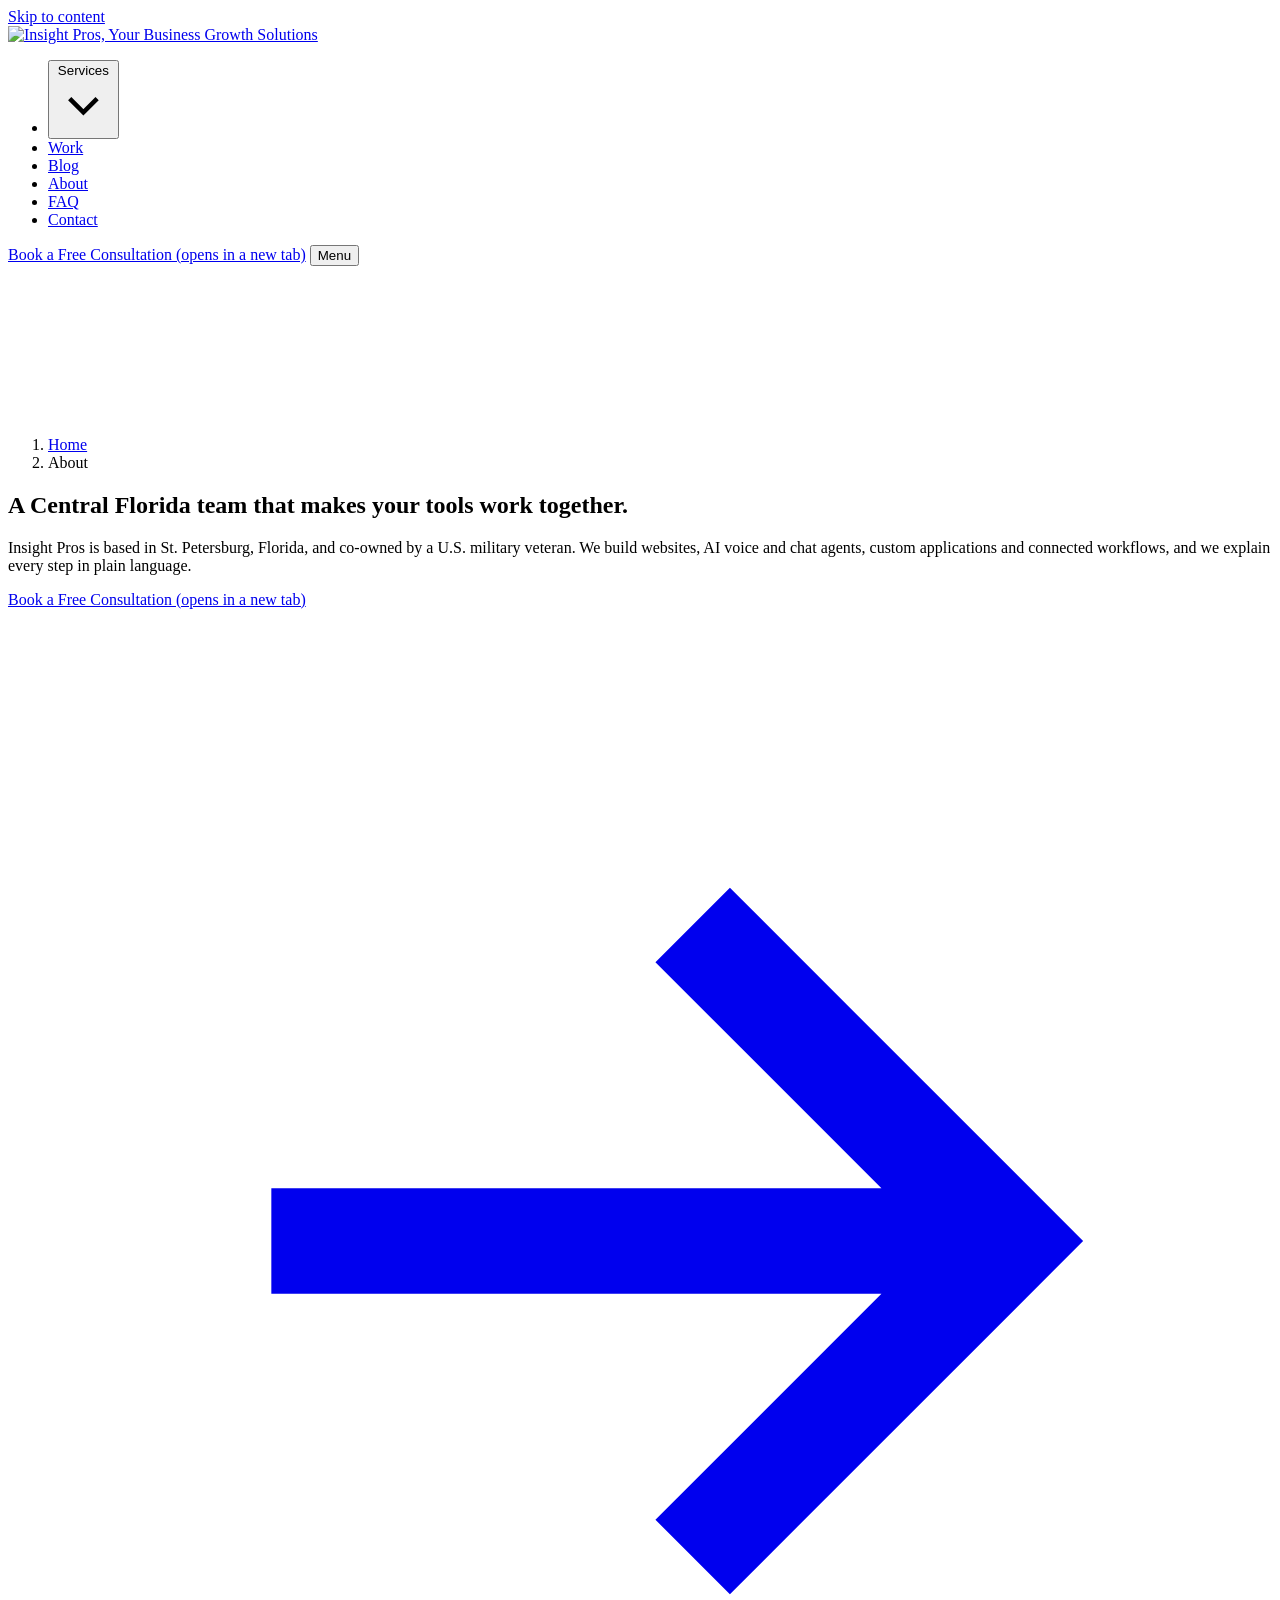
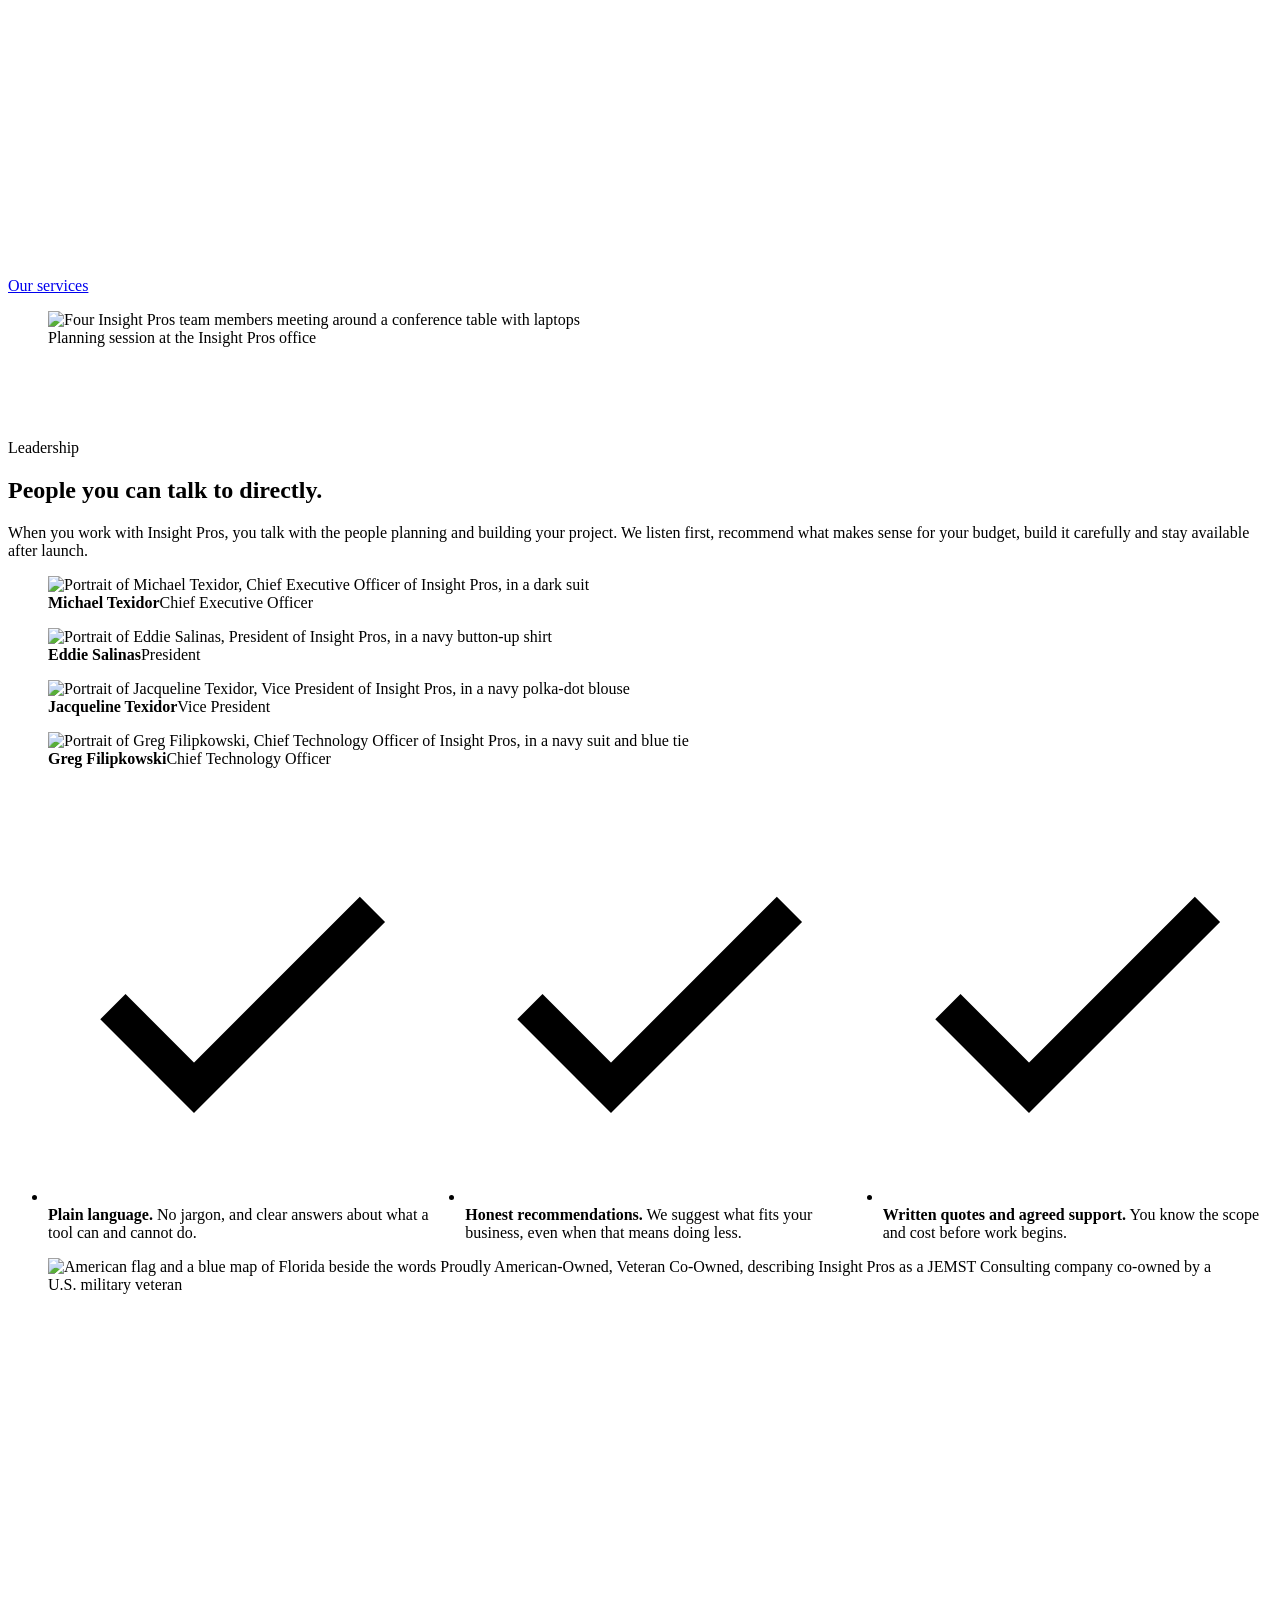
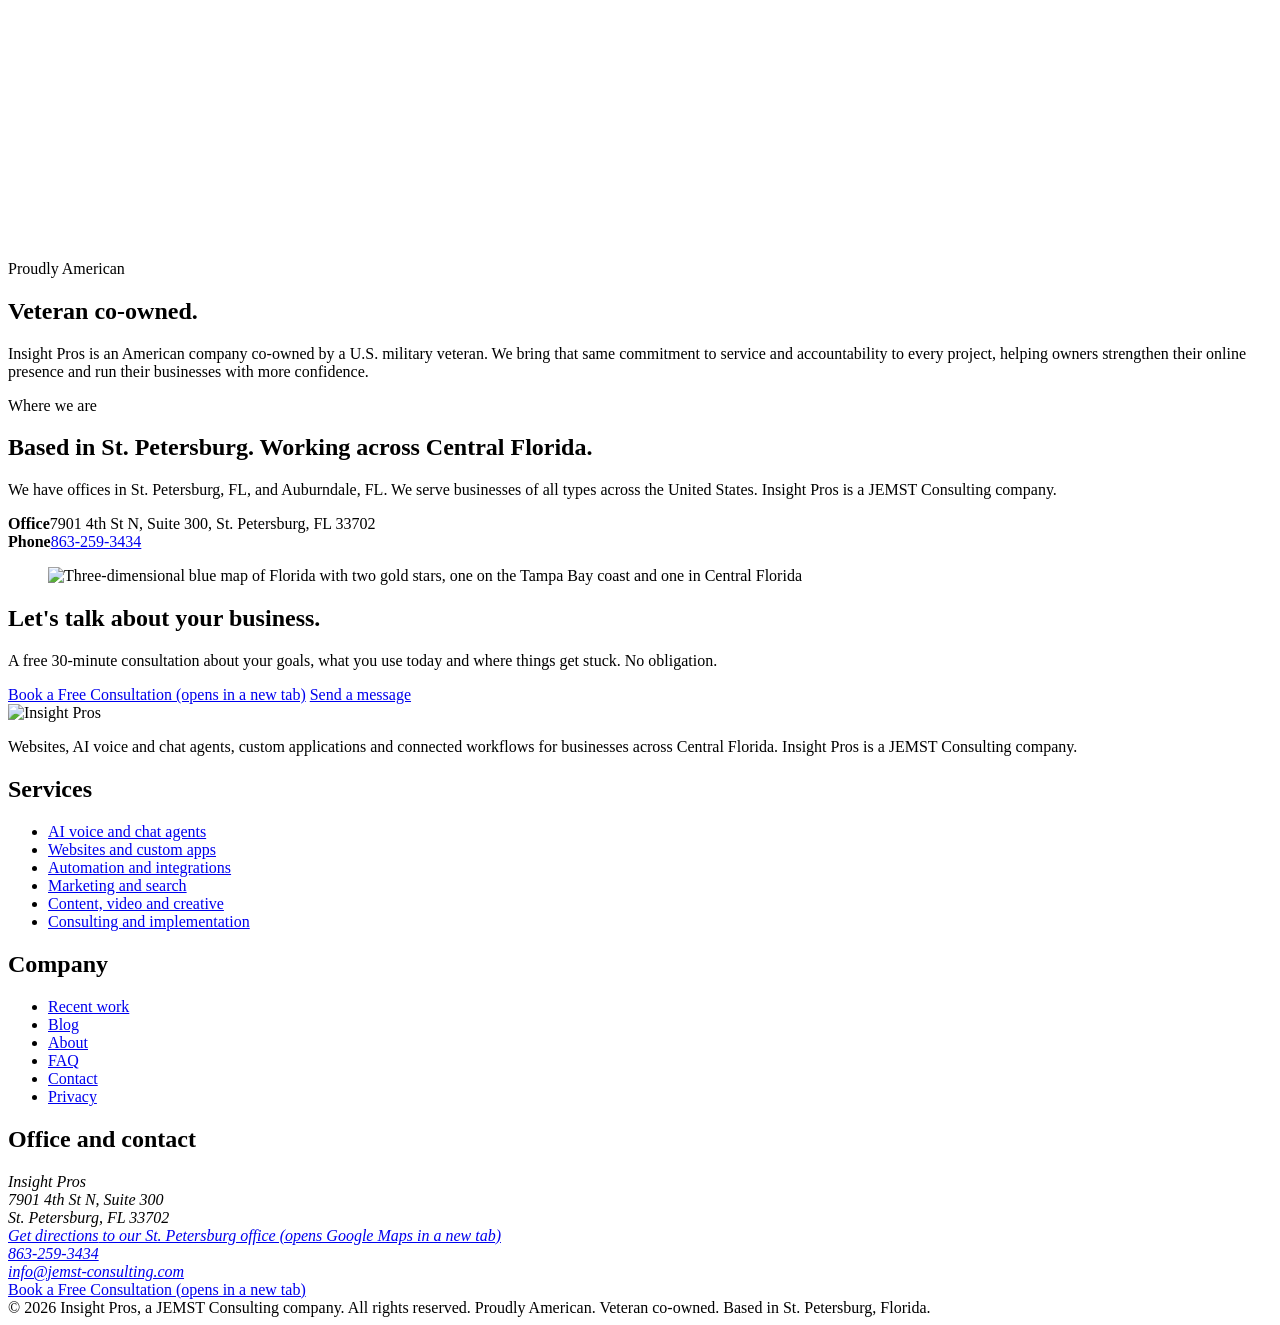
==== about/index.html @ 2dea3bfc "Preview: update 2026-10-23T02:28Z" ====
<!doctype html>
<html lang="en" class="no-js">
<head>
  <meta charset="utf-8">
<meta name="viewport" content="width=device-width, initial-scale=1, viewport-fit=cover">
<meta name="robots" content="noindex, nofollow">
<meta name="theme-color" content="#02060f">
<meta name="format-detection" content="telephone=no">
<link rel="icon" href="/insight-pros-v2-preview/favicon.ico" sizes="any">
<link rel="icon" type="image/png" sizes="192x192" href="/insight-pros-v2-preview/icon-192.png">
<link rel="apple-touch-icon" href="/insight-pros-v2-preview/apple-touch-icon.png">
<meta property="og:site_name" content="Insight Pros">
<meta property="og:type" content="website">
<meta property="og:locale" content="en_US">
<meta property="og:image" content="https://mtexidor7.github.io/insight-pros-v2-preview/og-image.jpg">
<meta property="og:image:width" content="1200">
<meta property="og:image:height" content="630">
<meta property="og:image:alt" content="Insight Pros logo over a glowing Earth wrapped in blue light trails">
<meta name="twitter:card" content="summary_large_image">
<meta name="twitter:image" content="https://mtexidor7.github.io/insight-pros-v2-preview/og-image.jpg">
<script>document.documentElement.classList.remove('no-js');if(matchMedia('(prefers-reduced-motion: reduce)').matches)document.documentElement.classList.add('reduced-motion');</script>

  <title>About Insight Pros | Veteran Co-Owned, St. Petersburg, FL</title>
  <meta name="description" content="Insight Pros is a veteran co-owned marketing, website and business systems company based in St. Petersburg, Florida, and part of JEMST Consulting. Meet the team.">
  <link rel="canonical" href="https://mtexidor7.github.io/insight-pros-v2-preview/about/">
  <meta property="og:url" content="https://mtexidor7.github.io/insight-pros-v2-preview/about/">
  <meta property="og:title" content="About Insight Pros | Veteran co-owned, St. Petersburg, FL">
  <meta property="og:description" content="A local team that builds marketing, websites and business systems that work together.">
  <meta name="twitter:title" content="About Insight Pros">
  <meta name="twitter:description" content="A local team that builds marketing, websites and business systems that work together.">
  <script type="application/ld+json">
  {
    "@context": "https://schema.org",
    "@graph": [
      {
        "@type": "AboutPage",
        "@id": "https://mtexidor7.github.io/insight-pros-v2-preview/about/#page",
        "url": "https://mtexidor7.github.io/insight-pros-v2-preview/about/",
        "name": "About Insight Pros",
        "about": { "@id": "https://mtexidor7.github.io/insight-pros-v2-preview/#business" }
      },
      {
        "@type": ["ProfessionalService", "LocalBusiness"],
        "@id": "https://mtexidor7.github.io/insight-pros-v2-preview/#business",
        "name": "Insight Pros",
        "url": "https://mtexidor7.github.io/insight-pros-v2-preview/",
        "telephone": "+1-863-259-3434",
        "email": "info@jemst-consulting.com",
        "address": { "@type": "PostalAddress", "streetAddress": "7901 4th St N, Suite 300", "addressLocality": "St. Petersburg", "addressRegion": "FL", "postalCode": "33702", "addressCountry": "US" },
        "parentOrganization": { "@type": "Organization", "name": "JEMST Consulting" },
        "employee": [
          { "@type": "Person", "name": "Michael Texidor", "jobTitle": "Chief Executive Officer", "image": "https://mtexidor7.github.io/insight-pros-v2-preview/media/img/team-michael-texidor-720.webp" },
          { "@type": "Person", "name": "Eddie Salinas", "jobTitle": "President", "image": "https://mtexidor7.github.io/insight-pros-v2-preview/media/img/team-eddie-salinas-720.webp" },
          { "@type": "Person", "name": "Jacqueline Texidor", "jobTitle": "Vice President", "image": "https://mtexidor7.github.io/insight-pros-v2-preview/media/img/team-jacqueline-texidor-720.webp" },
          { "@type": "Person", "name": "Greg Filipkowski", "jobTitle": "Chief Technology Officer", "image": "https://mtexidor7.github.io/insight-pros-v2-preview/media/img/team-greg-filipkowski-720.webp" }
        ]
      },
      {
        "@type": "BreadcrumbList",
        "itemListElement": [
          { "@type": "ListItem", "position": 1, "name": "Home", "item": "https://mtexidor7.github.io/insight-pros-v2-preview/" },
          { "@type": "ListItem", "position": 2, "name": "About", "item": "https://mtexidor7.github.io/insight-pros-v2-preview/about/" }
        ]
      }
    ]
  }
  </script>
  <script type="module" crossorigin src="/insight-pros-v2-preview/assets/main-BHpnj2_y.js"></script>
  <link rel="stylesheet" crossorigin href="/insight-pros-v2-preview/assets/main-B2yk99v4.css">
</head>
<body>
  <a class="skip-link" href="#main">Skip to content</a>
<header class="site-header" data-header>
  <div class="nav-wrap">
    <a class="brand" href="/insight-pros-v2-preview/" aria-label="Insight Pros home">
      <img src="/insight-pros-v2-preview/media/img/logo-480.webp" srcset="/insight-pros-v2-preview/media/img/logo-480.webp 480w, /insight-pros-v2-preview/media/img/logo-960.webp 960w" sizes="190px" width="480" height="163" alt="Insight Pros, Your Business Growth Solutions" fetchpriority="high">
    </a>
    <nav class="primary-nav" aria-label="Primary">
      <ul>
        <li class="has-mega">
          <button class="nav-link" type="button" aria-expanded="false" aria-controls="services-menu" data-mega-toggle>
            Services
            <svg viewBox="0 0 24 24" fill="none" stroke="currentColor" stroke-width="2" aria-hidden="true"><path d="m6 9 6 6 6-6"/></svg>
          </button>
          <div class="mega" id="services-menu" hidden data-mega>
            <a href="/insight-pros-v2-preview/services/customer-communication/"><span class="num">01</span><strong>AI voice and chat agents</strong><span>Answer calls and chats, qualify leads, request appointments and follow up.</span></a>
            <a href="/insight-pros-v2-preview/services/websites-and-custom-apps/"><span class="num">02</span><strong>Websites and custom apps</strong><span>Websites, landing pages, online stores, dashboards and internal tools.</span></a>
            <a href="/insight-pros-v2-preview/services/automation-and-integrations/"><span class="num">03</span><strong>Automation and integrations</strong><span>CRM connections, workflows, reminders, reporting and reviews.</span></a>
            <a href="/insight-pros-v2-preview/services/marketing-and-search/"><span class="num">04</span><strong>Marketing and search</strong><span>SEO, AEO, GEO, Google Business Profile, listings and paid ads.</span></a>
            <a href="/insight-pros-v2-preview/services/content-and-social-media/"><span class="num">05</span><strong>Content, video and creative</strong><span>Social media, photo and video, product images and motion videos.</span></a>
            <a href="/insight-pros-v2-preview/services/consulting-and-implementation/"><span class="num">06</span><strong>Consulting and implementation</strong><span>Business reviews, technology planning and agreed support.</span></a>
          </div>
        </li>
        <li><a class="nav-link" href="/insight-pros-v2-preview/#work">Work</a></li>
        <li><a class="nav-link" href="/insight-pros-v2-preview/blog/">Blog</a></li>
        <li><a class="nav-link" href="/insight-pros-v2-preview/about/">About</a></li>
        <li><a class="nav-link" href="/insight-pros-v2-preview/#faq">FAQ</a></li>
        <li><a class="nav-link" href="/insight-pros-v2-preview/contact/">Contact</a></li>
      </ul>
    </nav>
    <a class="btn btn-primary btn-sm nav-cta" href="https://calendly.com/jemst-consulting-info/30min" target="_blank" rel="noopener">Book a Free Consultation<span class="sr-only"> (opens in a new tab)</span></a>
    <button class="menu-toggle" type="button" aria-expanded="false" aria-controls="mobile-menu" data-menu-toggle>
      <span class="sr-only">Menu</span>
      <span class="bars" aria-hidden="true"><span></span><span></span><span></span></span>
    </button>
  </div>
  <div class="mobile-menu" id="mobile-menu" hidden data-mobile-menu>
    <nav aria-label="Mobile">
      <p class="m-label">Services</p>
      <ul>
        <li><a class="m-link m-sub" href="/insight-pros-v2-preview/services/customer-communication/">AI voice and chat agents</a></li>
        <li><a class="m-link m-sub" href="/insight-pros-v2-preview/services/websites-and-custom-apps/">Websites and custom apps</a></li>
        <li><a class="m-link m-sub" href="/insight-pros-v2-preview/services/automation-and-integrations/">Automation and integrations</a></li>
        <li><a class="m-link m-sub" href="/insight-pros-v2-preview/services/marketing-and-search/">Marketing and search</a></li>
        <li><a class="m-link m-sub" href="/insight-pros-v2-preview/services/content-and-social-media/">Content, video and creative</a></li>
        <li><a class="m-link m-sub" href="/insight-pros-v2-preview/services/consulting-and-implementation/">Consulting and implementation</a></li>
      </ul>
      <p class="m-label">Company</p>
      <ul>
        <li><a class="m-link" href="/insight-pros-v2-preview/#work">Work</a></li>
        <li><a class="m-link" href="/insight-pros-v2-preview/blog/">Blog</a></li>
        <li><a class="m-link" href="/insight-pros-v2-preview/about/">About</a></li>
        <li><a class="m-link" href="/insight-pros-v2-preview/#faq">FAQ</a></li>
        <li><a class="m-link" href="/insight-pros-v2-preview/contact/">Contact</a></li>
      </ul>
      <a class="btn btn-primary" href="https://calendly.com/jemst-consulting-info/30min" target="_blank" rel="noopener">Book a Free Consultation<span class="sr-only"> (opens in a new tab)</span></a>
      <div class="m-contact">
        <a href="tel:+18632593434">863-259-3434</a>
        <a href="mailto:info@jemst-consulting.com">info@jemst-consulting.com</a>
      </div>
    </nav>
  </div>
</header>

  <main id="main">
    <section class="page-hero" aria-labelledby="page-title">
      <canvas class="stars" data-stars aria-hidden="true"></canvas>
      <div class="container page-hero-grid">
        <div>
          <nav class="crumbs" aria-label="Breadcrumb"><ol><li><a href="/insight-pros-v2-preview/">Home</a></li><li aria-current="page">About</li></ol></nav>
          <h1 id="page-title" data-reveal>A Central Florida team that makes your tools work together.</h1>
          <p class="lead" data-reveal>Insight Pros is based in St. Petersburg, Florida, and co-owned by a U.S. military veteran. We build websites, AI voice and chat agents, custom applications and connected workflows, and we explain every step in plain language.</p>
          <div class="hero-actions" data-reveal>
            <a class="btn btn-primary" href="https://calendly.com/jemst-consulting-info/30min" target="_blank" rel="noopener">Book a Free Consultation<span class="sr-only"> (opens in a new tab)</span>
              <svg viewBox="0 0 24 24" fill="none" stroke="currentColor" stroke-width="2" aria-hidden="true"><path d="M5 12h14M13 6l6 6-6 6"/></svg></a>
            <a class="btn btn-ghost" href="/insight-pros-v2-preview/#services">Our services</a>
          </div>
        </div>
        <figure class="page-hero-media" data-reveal>
          <img src="/insight-pros-v2-preview/media/img/consulting-team.webp" width="1400" height="933" alt="Four Insight Pros team members meeting around a conference table with laptops" fetchpriority="high">
          <figcaption>Planning session at the Insight Pros office</figcaption>
        </figure>
      </div>
    </section>

    <section class="section" aria-labelledby="team-title" style="padding-top:clamp(40px,6vw,80px)">
      <div class="container">
        <div class="about-head">
          <div class="section-head" style="margin-bottom:0">
            <span class="eyebrow" data-reveal>Leadership</span>
            <h2 id="team-title" class="h-lg" data-reveal>People you can <span class="accent">talk to directly.</span></h2>
            <p class="lead" data-reveal>When you work with Insight Pros, you talk with the people planning and building your project. We listen first, recommend what makes sense for your budget, build it carefully and stay available after launch.</p>
          </div>
        </div>
        <div class="leaders">
  <figure class="leader" data-reveal>
    <div class="leader-ph"><img src="/insight-pros-v2-preview/media/img/team-michael-texidor-720.webp" width="720" height="900" loading="lazy" decoding="async" alt="Portrait of Michael Texidor, Chief Executive Officer of Insight Pros, in a dark suit"></div>
    <figcaption><strong>Michael Texidor</strong><span>Chief Executive Officer</span></figcaption>
  </figure>
  <figure class="leader" data-reveal>
    <div class="leader-ph"><img src="/insight-pros-v2-preview/media/img/team-eddie-salinas-720.webp" width="720" height="900" loading="lazy" decoding="async" alt="Portrait of Eddie Salinas, President of Insight Pros, in a navy button-up shirt"></div>
    <figcaption><strong>Eddie Salinas</strong><span>President</span></figcaption>
  </figure>
  <figure class="leader" data-reveal>
    <div class="leader-ph"><img src="/insight-pros-v2-preview/media/img/team-jacqueline-texidor-720.webp" width="720" height="900" loading="lazy" decoding="async" alt="Portrait of Jacqueline Texidor, Vice President of Insight Pros, in a navy polka-dot blouse"></div>
    <figcaption><strong>Jacqueline Texidor</strong><span>Vice President</span></figcaption>
  </figure>
  <figure class="leader" data-reveal>
    <div class="leader-ph"><img src="/insight-pros-v2-preview/media/img/team-greg-filipkowski-720.webp" width="720" height="900" loading="lazy" decoding="async" alt="Portrait of Greg Filipkowski, Chief Technology Officer of Insight Pros, in a navy suit and blue tie"></div>
    <figcaption><strong>Greg Filipkowski</strong><span>Chief Technology Officer</span></figcaption>
  </figure>
</div>

        <ul class="check-list" data-reveal style="margin-top:clamp(28px,4vw,44px);grid-template-columns:repeat(auto-fit,minmax(260px,1fr));display:grid;gap:16px 28px">
          <li><svg viewBox="0 0 24 24" fill="none" stroke="currentColor" stroke-width="2.2" aria-hidden="true"><path d="M20 6 9 17l-5-5"/></svg><span><b>Plain language.</b> No jargon, and clear answers about what a tool can and cannot do.</span></li>
          <li><svg viewBox="0 0 24 24" fill="none" stroke="currentColor" stroke-width="2.2" aria-hidden="true"><path d="M20 6 9 17l-5-5"/></svg><span><b>Honest recommendations.</b> We suggest what fits your business, even when that means doing less.</span></li>
          <li><svg viewBox="0 0 24 24" fill="none" stroke="currentColor" stroke-width="2.2" aria-hidden="true"><path d="M20 6 9 17l-5-5"/></svg><span><b>Written quotes and agreed support.</b> You know the scope and cost before work begins.</span></li>
        </ul>
      </div>
    </section>

    <section class="section" aria-labelledby="values-title" style="padding-top:0">
      <div class="container two-col" style="align-items:center">
        <figure class="page-hero-media" style="aspect-ratio:2.02/1;background:#fff" data-reveal>
          <img src="/insight-pros-v2-preview/media/img/veteran-co-owned-v2-1400.webp" width="1400" height="692" loading="lazy" alt="American flag and a blue map of Florida beside the words Proudly American-Owned, Veteran Co-Owned, describing Insight Pros as a JEMST Consulting company co-owned by a U.S. military veteran">
        </figure>
        <div class="about-copy">
          <span class="eyebrow" data-reveal>Proudly American</span>
          <h2 id="values-title" class="h-lg" data-reveal>Veteran co-owned.</h2>
          <p class="lead" data-reveal>Insight Pros is an American company co-owned by a U.S. military veteran. We bring that same commitment to service and accountability to every project, helping owners strengthen their online presence and run their businesses with more confidence.</p>
        </div>
      </div>
    </section>

    <section class="section" aria-labelledby="office-title" style="padding-top:0">
      <div class="container two-col" style="align-items:center">
        <div class="about-copy">
          <span class="eyebrow" data-reveal>Where we are</span>
          <h2 id="office-title" class="h-lg" data-reveal>Based in St. Petersburg. <span class="grad-text">Working across Central Florida.</span></h2>
          <p class="lead" data-reveal>We have offices in St. Petersburg, FL, and Auburndale, FL. We serve businesses of all types across the United States. Insight Pros is a JEMST Consulting company.</p>
          <div class="facts" data-reveal>
            <div class="fact"><b>Office</b><span>7901 4th St N, Suite 300, St. Petersburg, FL 33702</span></div>
            <div class="fact"><b>Phone</b><span><a href="tel:+18632593434">863-259-3434</a></span></div>
          </div>
        </div>
        <figure class="florida-graphic" data-reveal>
          <img src="/insight-pros-v2-preview/media/img/florida-offices-map.webp" width="477" height="392" loading="lazy" decoding="async" alt="Three-dimensional blue map of Florida with two gold stars, one on the Tampa Bay coast and one in Central Florida">
        </figure>
      </div>
    </section>

    <section class="section" style="padding-top:0" aria-label="Get started">
      <div class="container">
        <div class="cta-band" data-reveal>
          <div>
            <h2>Let's talk about your business.</h2>
            <p>A free 30-minute consultation about your goals, what you use today and where things get stuck. No obligation.</p>
          </div>
          <div class="actions">
            <a class="btn btn-primary" href="https://calendly.com/jemst-consulting-info/30min" target="_blank" rel="noopener">Book a Free Consultation<span class="sr-only"> (opens in a new tab)</span></a>
            <a class="btn btn-ghost" href="/insight-pros-v2-preview/contact/">Send a message</a>
          </div>
        </div>
      </div>
    </section>
  </main>
  <footer class="site-footer">
  <div class="container">
    <div class="footer-grid">
      <div class="footer-brand">
        <img src="/insight-pros-v2-preview/media/img/logo-480.webp" width="480" height="163" alt="Insight Pros" loading="lazy">
        <p>Websites, AI voice and chat agents, custom applications and connected workflows for businesses across Central Florida. Insight Pros is a JEMST Consulting company.</p>
      </div>
      <div>
        <h2>Services</h2>
        <ul>
          <li><a href="/insight-pros-v2-preview/services/customer-communication/">AI voice and chat agents</a></li>
          <li><a href="/insight-pros-v2-preview/services/websites-and-custom-apps/">Websites and custom apps</a></li>
          <li><a href="/insight-pros-v2-preview/services/automation-and-integrations/">Automation and integrations</a></li>
          <li><a href="/insight-pros-v2-preview/services/marketing-and-search/">Marketing and search</a></li>
          <li><a href="/insight-pros-v2-preview/services/content-and-social-media/">Content, video and creative</a></li>
          <li><a href="/insight-pros-v2-preview/services/consulting-and-implementation/">Consulting and implementation</a></li>
        </ul>
      </div>
      <div>
        <h2>Company</h2>
        <ul>
          <li><a href="/insight-pros-v2-preview/#work">Recent work</a></li>
          <li><a href="/insight-pros-v2-preview/blog/">Blog</a></li>
          <li><a href="/insight-pros-v2-preview/about/">About</a></li>
          <li><a href="/insight-pros-v2-preview/#faq">FAQ</a></li>
          <li><a href="/insight-pros-v2-preview/contact/">Contact</a></li>
          <li><a href="/insight-pros-v2-preview/privacy/">Privacy</a></li>
        </ul>
      </div>
      <div>
        <h2>Office and contact</h2>
        <address>
          Insight Pros<br>
          7901 4th St N, Suite 300<br>
          St. Petersburg, FL 33702<br>
          <a href="https://maps.google.com/?q=7901+4th+St+N+Suite+300+St.+Petersburg+FL+33702" target="_blank" rel="noopener">Get directions<span class="sr-only"> to our St. Petersburg office (opens Google Maps in a new tab)</span></a><br>
          <a href="tel:+18632593434">863-259-3434</a><br>
          <a href="mailto:info@jemst-consulting.com">info@jemst-consulting.com</a>
        </address>
        <a class="btn btn-primary btn-sm" style="margin-top:18px" href="https://calendly.com/jemst-consulting-info/30min" target="_blank" rel="noopener">Book a Free Consultation<span class="sr-only"> (opens in a new tab)</span></a>
      </div>
    </div>
    <div class="footer-bottom">
      <span>&copy; <span data-year>2026</span> Insight Pros, a JEMST Consulting company. All rights reserved.</span>
      <span>Proudly American. Veteran co-owned. Based in St. Petersburg, Florida.</span>
    </div>
  </div>
</footer>
<dialog class="vdialog" data-vdialog aria-labelledby="vdialog-title">
  <div class="bar">
    <h2 id="vdialog-title"><span data-vdialog-title>Walkthrough</span> <span data-vdialog-badge></span></h2>
    <button class="close" type="button" data-vdialog-close aria-label="Close video">
      <svg viewBox="0 0 24 24" fill="none" stroke="currentColor" stroke-width="2" aria-hidden="true"><path d="M18 6 6 18M6 6l12 12"/></svg>
    </button>
  </div>
  <video controls playsinline muted preload="none" data-vdialog-video></video>
</dialog>

</body>
</html>
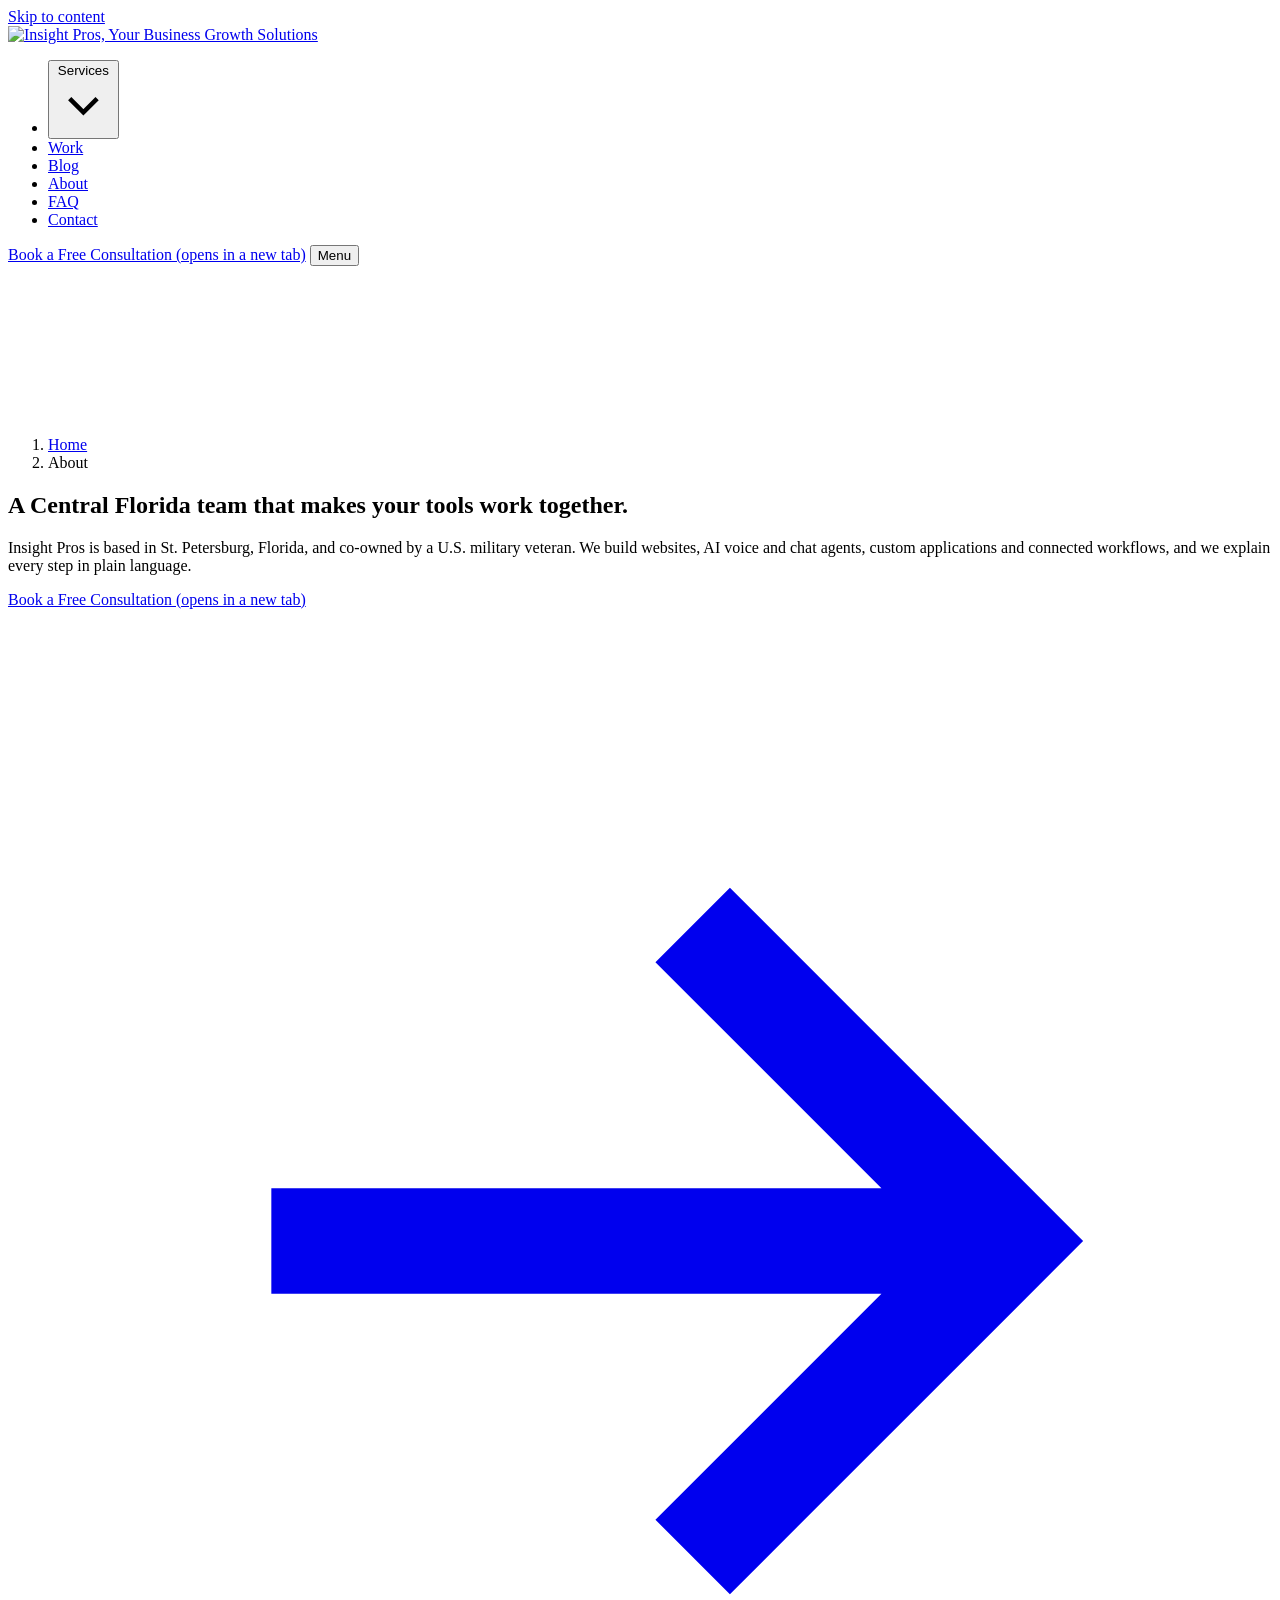
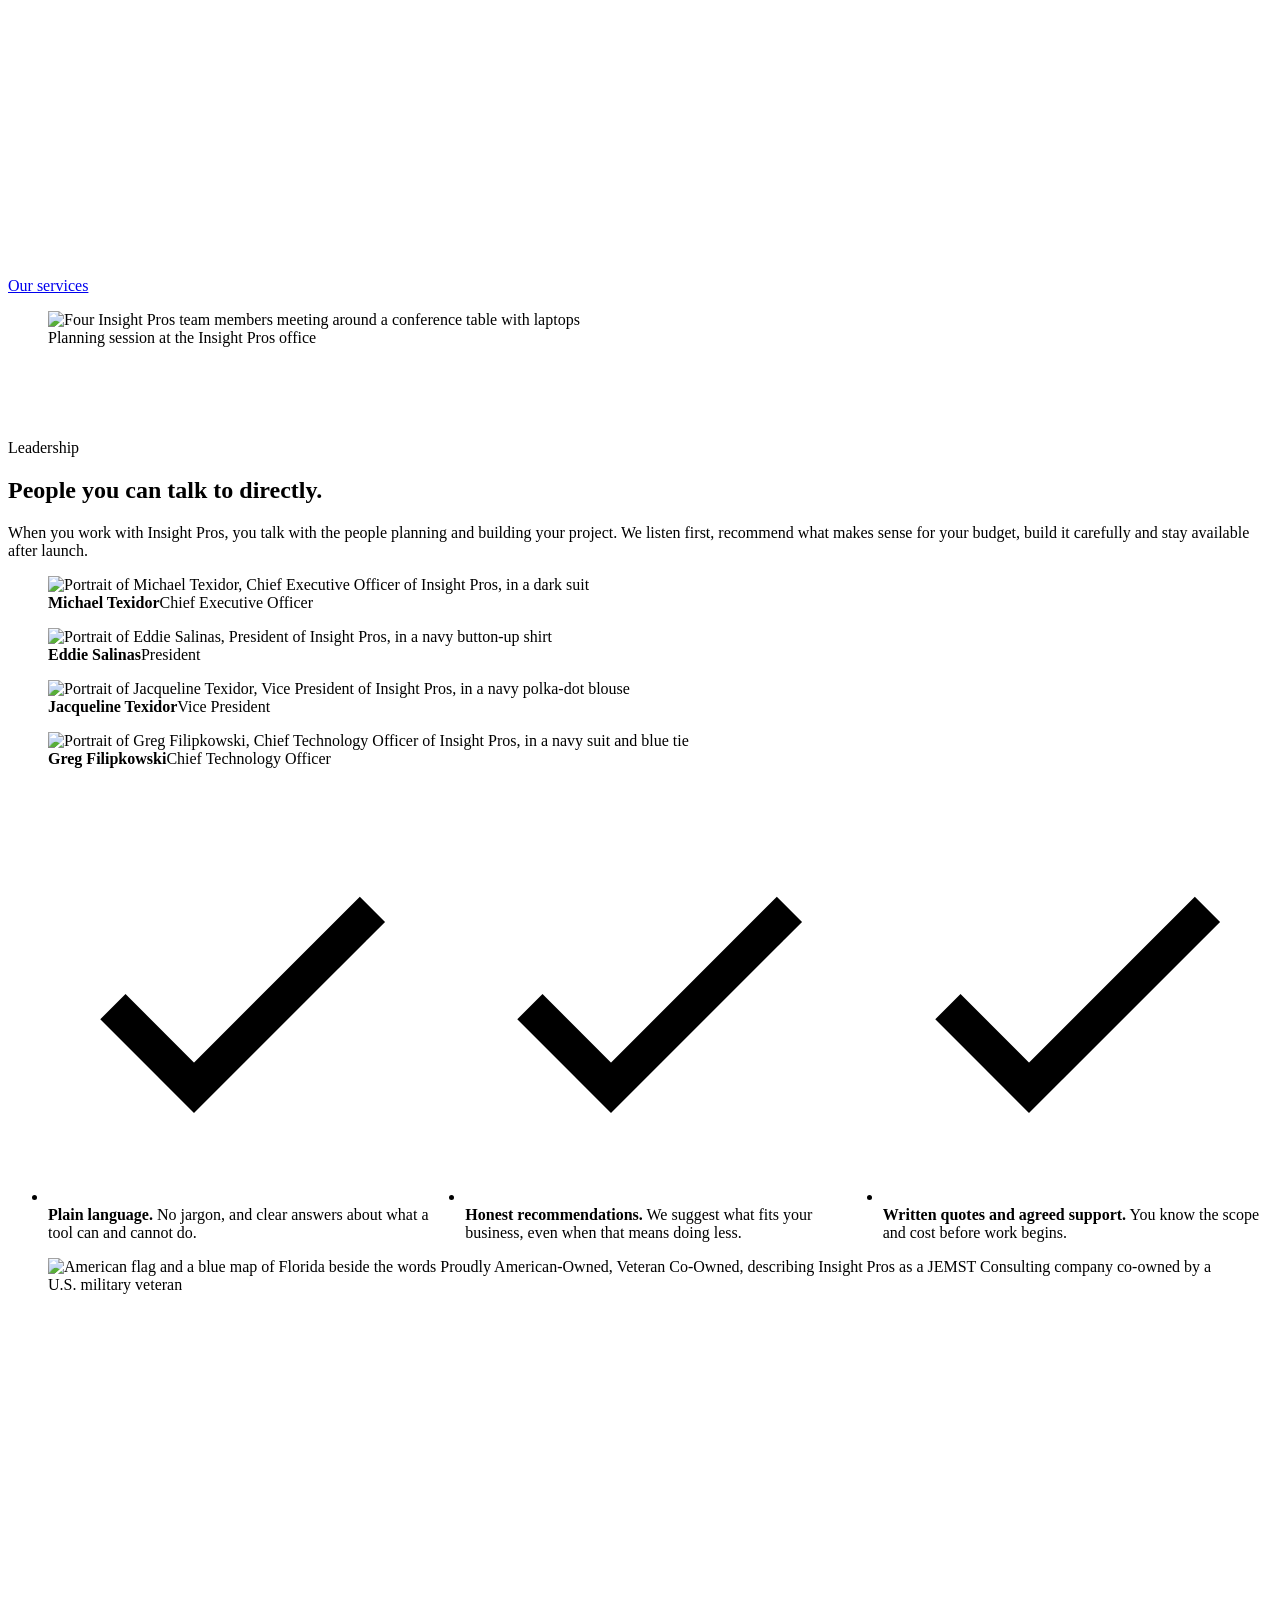
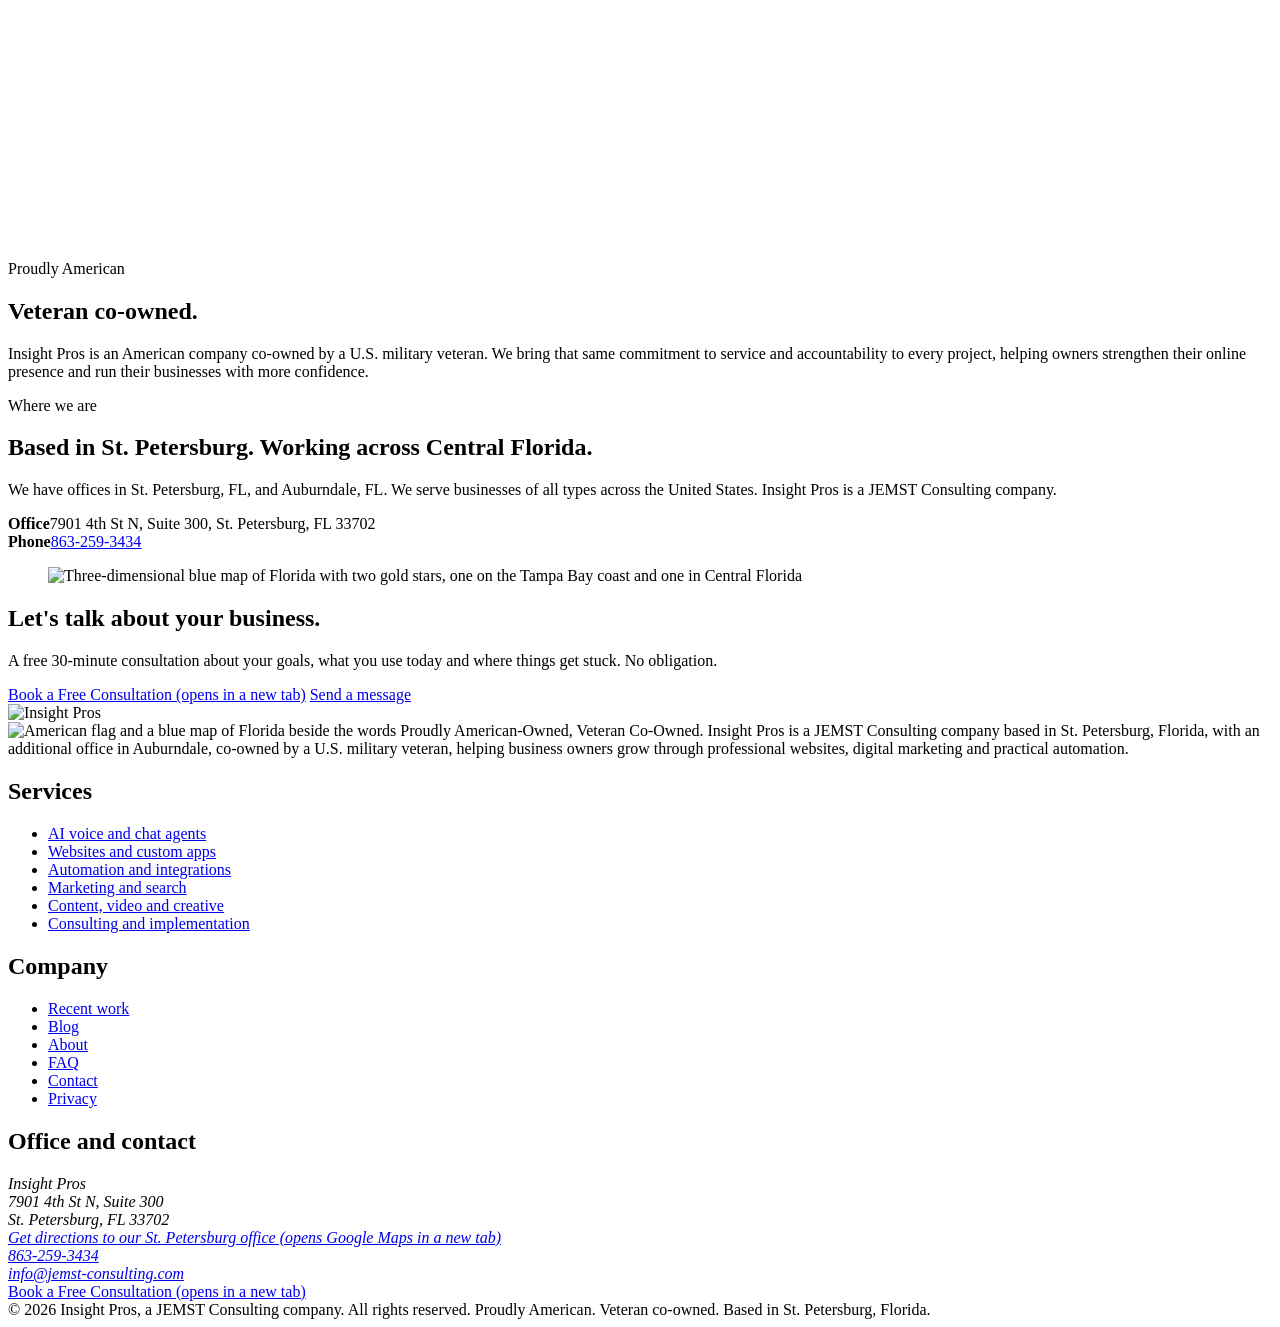
==== commit 11a5cefc: "Preview: update 2026-10-23T16:28Z" ====
--- a/about/index.html
+++ b/about/index.html
@@ -65,8 +65,8 @@
     ]
   }
   </script>
-  <script type="module" crossorigin src="/insight-pros-v2-preview/assets/main-BHpnj2_y.js"></script>
-  <link rel="stylesheet" crossorigin href="/insight-pros-v2-preview/assets/main-B2yk99v4.css">
+  <script type="module" crossorigin src="/insight-pros-v2-preview/assets/main-BGEA-P_f.js"></script>
+  <link rel="stylesheet" crossorigin href="/insight-pros-v2-preview/assets/main-CZzIXWGL.css">
 </head>
 <body>
   <a class="skip-link" href="#main">Skip to content</a>
@@ -239,7 +239,7 @@
     <div class="footer-grid">
       <div class="footer-brand">
         <img src="/insight-pros-v2-preview/media/img/logo-480.webp" width="480" height="163" alt="Insight Pros" loading="lazy">
-        <p>Websites, AI voice and chat agents, custom applications and connected workflows for businesses across Central Florida. Insight Pros is a JEMST Consulting company.</p>
+        <img class="footer-badge" src="/insight-pros-v2-preview/media/img/veteran-co-owned-v2-900.webp" srcset="/insight-pros-v2-preview/media/img/veteran-co-owned-v2-900.webp 900w, /insight-pros-v2-preview/media/img/veteran-co-owned-v2-1400.webp 1400w" sizes="(max-width: 560px) 92vw, (max-width: 900px) 46vw, 420px" width="900" height="445" loading="lazy" alt="American flag and a blue map of Florida beside the words Proudly American-Owned, Veteran Co-Owned. Insight Pros is a JEMST Consulting company based in St. Petersburg, Florida, with an additional office in Auburndale, co-owned by a U.S. military veteran, helping business owners grow through professional websites, digital marketing and practical automation.">
       </div>
       <div>
         <h2>Services</h2>
